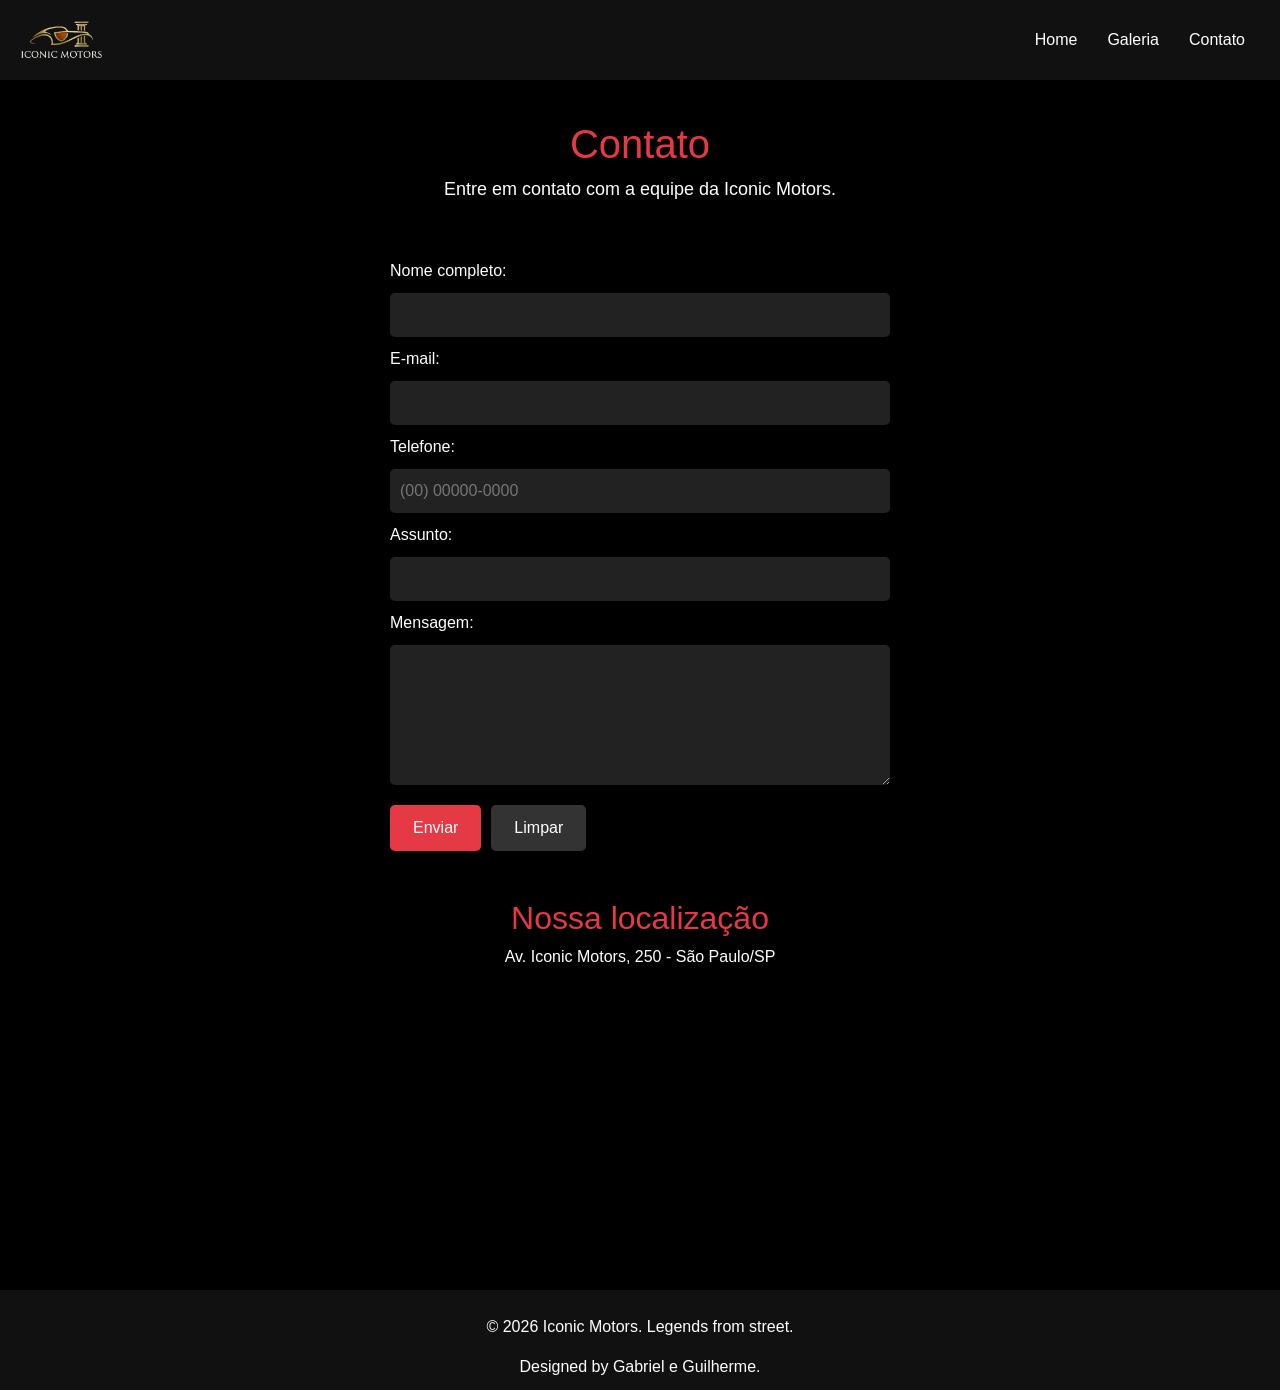
==== Iconic Motors/contato.html @ 9977f421 "finalizei a página de contato, galeria e JS" ====
<!--
AF - Avaliação Final - Linguagens de Programação
Tema do Projeto: Iconic Motors
Aluno 1: Gabriel da Silva Puente  RA: 252098
Aluno 2: Guilherme Ferreira Agostinho  RA: 251982
Professor: Abimael de Oliveira
-->
<!-- contato -->
<!DOCTYPE html>
<html lang="pt-br">
<head>
    <meta charset="UTF-8">
    <meta name="viewport" content="width=device-width, initial-scale=1.0">
    <title>Iconic Motors - Contato</title>

    <link href="https://cdn.jsdelivr.net/npm/bootstrap@5.3.3/dist/css/bootstrap.min.css" rel="stylesheet">
    <link rel="stylesheet" href="./css/style.css">
</head>
<body>

<header>
    <nav class="menu">
        <div id="logo">
            <img src="./img/logo.png" alt="Iconic Motors Logo">
        </div>

        <div class="menu-links">
            <a href="index.html">Home</a>
            <a href="galeria.html">Galeria</a>
            <a href="contato.html">Contato</a>
        </div>
    </nav>
</header>

<main>

    <section class="apresentacao">
        <h1>Contato</h1>
        <p>Entre em contato com a equipe da Iconic Motors.</p>
    </section>

    <section class="container mb-5">

        <form id="formContato">

    <label for="nome">Nome completo:</label>
    <input type="text" id="nome" required>

    <label for="email">E-mail:</label>
    <input type="email" id="email" required>

    <label for="telefone">Telefone:</label>
    <input type="tel" id="telefone" placeholder="(00) 00000-0000">

    <label for="assunto">Assunto:</label>
    <input type="text" id="assunto" required>

    <label for="mensagem">Mensagem:</label>
    <textarea id="mensagem" rows="5" required></textarea>

    <div class="botoes-form">
        <button type="submit" class="btn">Enviar</button>
        <button type="reset" class="btn btn-limpar">Limpar</button>
    </div>

</form>

    </section>

    <section class="container mb-5 text-center">
        <h2 style="color: var(--destaque);">Nossa localização</h2>
        <p>Av. Iconic Motors, 250 - São Paulo/SP</p>

        <iframe
            src="https://www.google.com/maps?q=São%20Paulo%20SP&output=embed"
            width="100%"
            height="250"
            style="border:0; border-radius:10px;"
            allowfullscreen=""
            loading="lazy">
        </iframe>
    </section>

</main>

<footer class="footer">
    <p>© 2026 Iconic Motors. Legends from street.</p>
    <p>Designed by Gabriel e Guilherme.</p>
</footer>

<button id="btnTopo" class="btn-topo">↑</button>

<script src="./js/script.js"></script>
</body>
</html>
---- Iconic Motors/css/style.css ----
/*
AF - Avaliação Final - Linguagens de Programação
Tema do Projeto: Iconic Motors
Aluno 1: Gabriel da Silva Puente   RA:252098
Aluno 2: Guilherme Ferreira Agostinho RA:251982
Professor: Abimael de Oliveira
*/

:root {
    --bg-principal: #000000;
    --bg-secundario: #111111;
    --bg-cards: #1A1A1A;
    --texto-principal: #FFFFFF;
    --texto-secundario: #888888;
    --destaque: #E63946;
    --destaque-claro: #FF6B6B;
}

main {
    margin: 0;
    padding: 0;
    font-family: 'Montserrat', sans-serif;
    display: flex;
    flex-direction: column;
    min-height: 100vh;
}

body {
    background-color: var(--bg-principal);
}

h1 {
    color: var(--destaque);
}

img {
    max-width: 100%;
    height: auto;
}

p {
    color: var(--texto-principal);
}

a {
    text-decoration: none;
    color: inherit;
}

.menu {
    background-color: var(--bg-secundario);
    padding: 20px;
    display: flex;
    justify-content: space-between;
    align-items: center;
}

.menu a {
    color: var(--texto-principal);
    text-decoration: none;
    margin-right: 15px;
    font-family: 'Montserrat', sans-serif;
    font-size: 16px;
}

.menu a:hover {
    color: var(--destaque-claro);
}


#logo img {
    height: 40px;
    width: auto;
    justify-content: flex-start;
}

.menu-links {
    display: flex;
    gap: 15px;
    justify-content: flex-end;
}

.btn-menu {
    display: none;
    flex-direction: column;
    cursor: pointer;
}

.footer {
    background-color: var(--bg-secundario);
    color: var(--texto-principal);
    text-align: center;
    font-family: 'Montserrat', sans-serif;
    height: 100px;
    padding: 25px 15px;
}

.carousel {
    max-width: 1900px;
    width: 85%;
    margin: 40px auto;
    border-radius: 10px;
    overflow: hidden;
    box-shadow: 0 10px 30px rgb(121, 57, 57);
}

.carousel .carousel-item img {
    height: 700px;        
    object-fit: cover;    
}

 

.carousel-caption{
    font-family: 'Montserrat', sans-serif;
    font-size: 15px;
    color: #F5F5F5;
    text-align: center;
}

.apresentacao {
    font-family: 'Montserrat', sans-serif;
    font-size: 18px;
    color: var(--texto-principal);
    text-align: center;
    margin: 40px auto;
}

.contato-apresentacao {
    margin-top: 20px;
    justify-content: center;
    margin-top: 15px;
}

.galeria-apresentacao {
    margin-top: 20px;    
    justify-content: center;
}



.btn {
    background-color: var(--destaque);
    color: var(--texto-principal);
    border: none;
    font-size: 16px;
    cursor: pointer;
    border-radius: 5px;
    padding: 11px 23px;
}

.btn:hover {
    background-color: var(--destaque-claro);
}

.destaques {
    display: flex;
    flex-wrap: wrap;
    justify-content: center;
    gap: 30px;
    padding: 50px;
    margin-left: 250px;    
    margin-right: 250px;
}

.destaques1 {
    margin-bottom: 25px;
}

.destaques img {
    width: 100%;
    height: 200px;
    object-fit: cover;
}

.destaques .card {
    background-color: var(--bg-cards);
    border-radius: 10px;
    overflow: hidden;
    width: 300px;
    box-shadow: 0 5px 15px rgb(121, 57, 57);
}

.destaques .card h3 {
    font-family: 'Montserrat', sans-serif;
    color: var(--destaque);
    font-size: 20px;
    padding: 15px;
}

.destaques .card p {
    font-family: 'Montserrat', sans-serif;
    color: var(--texto-principal);
    padding: 0 15px 15px;
}

#formContato{
    width: 500px;
    margin: auto;
    display: flex;
    flex-direction: column;
    gap: 10px;
}

#formContato input,
#formContato textarea{
    padding: 10px;
    border-radius: 5px;
    border: none;
}

#formContato label {
    color: var(--texto-principal);
}

#formContato input,
#formContato textarea {
    padding: 10px;
    border-radius: 5px;
    border: none;
    background-color: #222;
    color: white;
}

.botoes-form {
    display: flex;
    gap: 10px;
    margin-top: 10px;
}

.btn-limpar {
    background-color: #333;
}

.btn-limpar:hover {
    background-color: #555;
}

.card-destaque-js {
    transform: scale(1.03);
    transition: 0.3s ease;
}

.btn-topo {
    position: fixed;
    right: 20px;
    bottom: 20px;
    display: none;
    padding: 12px 16px;
    border-radius: 50%;
    border: none;
    background-color: var(--destaque);
    color: white;
    cursor: pointer;
    z-index: 999;
}

.btn-topo.mostrar {
    display: block;
}
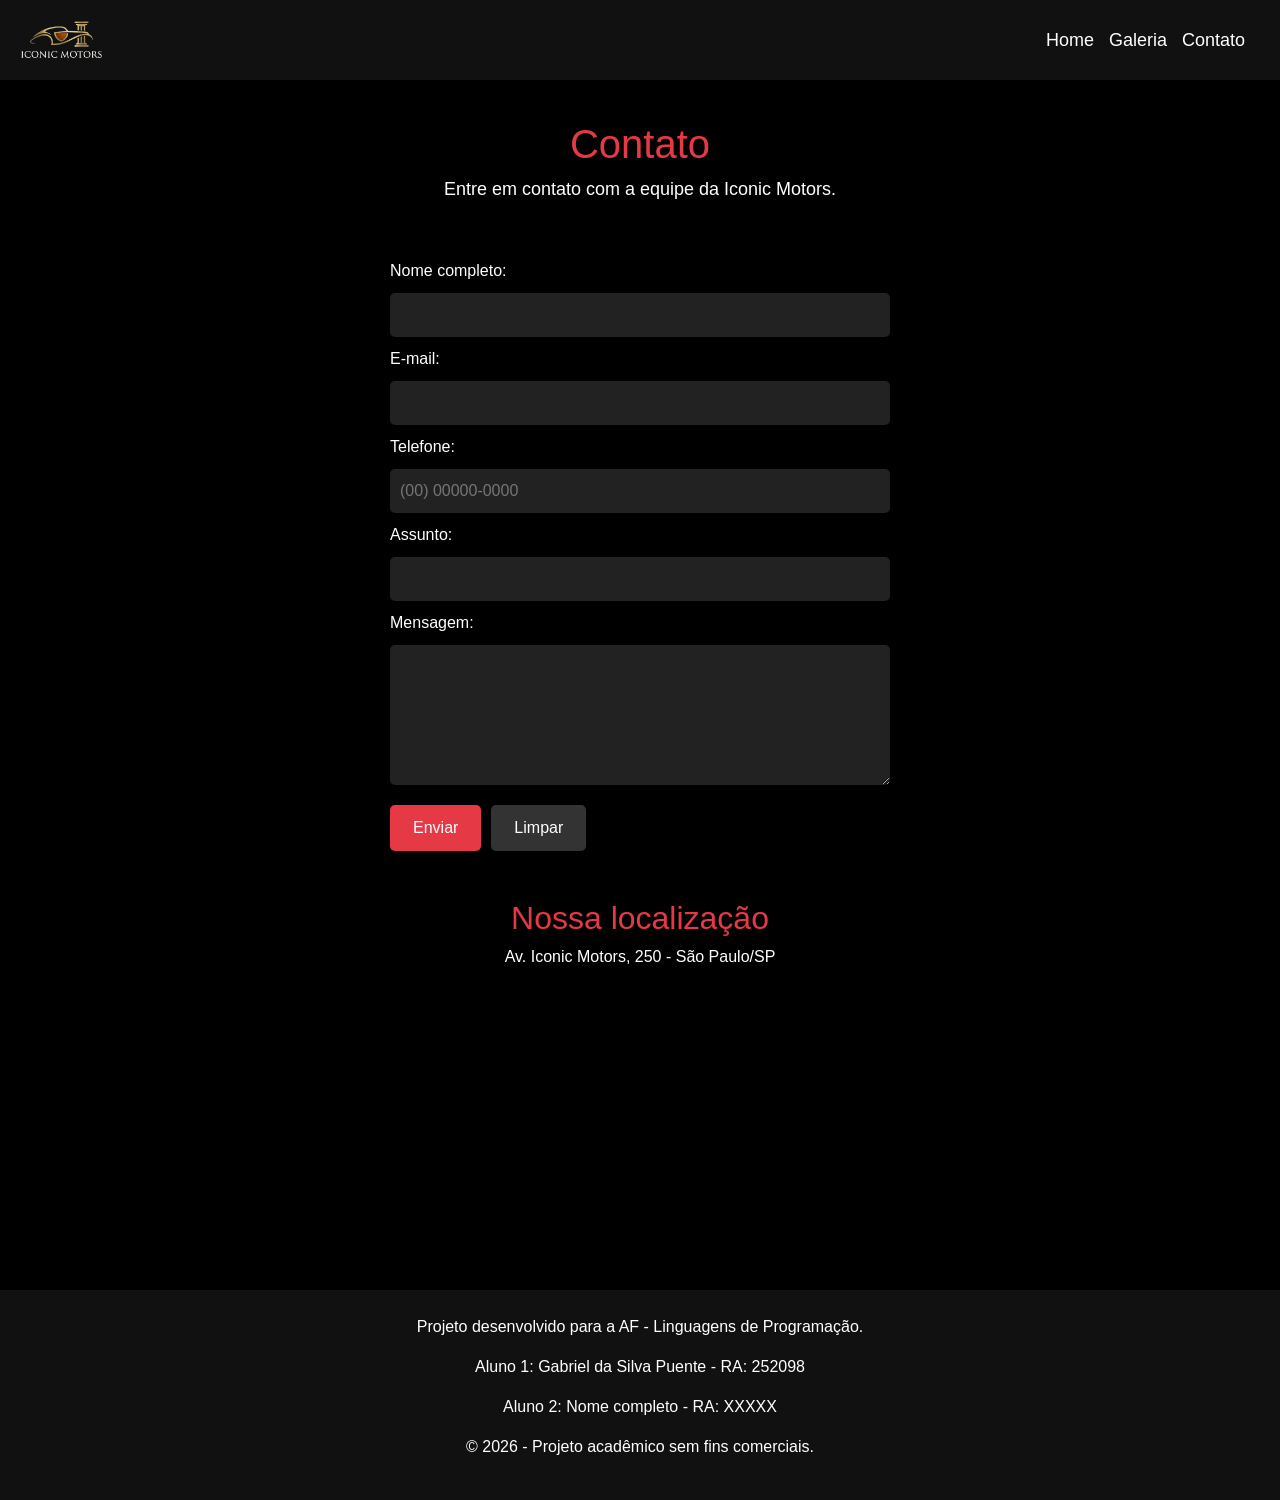
==== commit 8b1fd789: "Finalização da galaria, melhorias no footer e resposividade" ====
--- a/Iconic Motors/contato.html
+++ b/Iconic Motors/contato.html
@@ -18,19 +18,38 @@
 </head>
 <body>
 
-<header>
-    <nav class="menu">
-        <div id="logo">
-            <img src="./img/logo.png" alt="Iconic Motors Logo">
+    <header>
+        <nav class="menu">
+
+            <div id="logo">
+                <img src="./img/logo.png" alt="Iconic Motors Logo">
+            </div>
+
+           
+            
+            <div class="menu-links">
+                <ul class="lista-links">
+                    <li><a href="index.html">Home</a></li>
+                    <li><a href="galeria.html">Galeria</a></li>
+                    <li><a href="contato.html">Contato</a></li>
+                </ul>
+            </div>
+
+            <div class="mobile-btn-menu">
+                <button class="button-menu" onclick="toggleMenu()"><img src="./img/menu.png" alt="Menu"></button>
+            </div>
+
+        </nav>
+
+        <div class="menu-links-mobile">
+            <ul class="lista-links">
+                <li class="mobile-link-item"><a href="index.html">Home</a></li>
+                <li class="mobile-link-item"><a href="galeria.html">Galeria</a></li>
+                <li class="mobile-link-item"><a href="contato.html">Contato</a></li>
+            </ul>
         </div>
-
-        <div class="menu-links">
-            <a href="index.html">Home</a>
-            <a href="galeria.html">Galeria</a>
-            <a href="contato.html">Contato</a>
-        </div>
-    </nav>
-</header>
+    
+    </header>
 
 <main>
 
@@ -84,9 +103,11 @@
 </main>
 
 <footer class="footer">
-    <p>© 2026 Iconic Motors. Legends from street.</p>
-    <p>Designed by Gabriel e Guilherme.</p>
-</footer>
+        <p>Projeto desenvolvido para a AF - Linguagens de Programação.</p>
+        <p>Aluno 1: Gabriel da Silva Puente - RA: 252098</p>
+        <p>Aluno 2: Nome completo - RA: XXXXX</p>
+        <p>&copy; 2026 - Projeto acadêmico sem fins comerciais.</p>
+    </footer>
 
 <button id="btnTopo" class="btn-topo">↑</button>
 
--- a/Iconic Motors/css/style.css
+++ b/Iconic Motors/css/style.css
@@ -55,12 +55,24 @@
     align-items: center;
 }
 
-.menu a {
+.menu-links a {
     color: var(--texto-principal);
     text-decoration: none;
     margin-right: 15px;
     font-family: 'Montserrat', sans-serif;
-    font-size: 16px;
+    font-size: 18px;
+}
+
+.menu-links-mobile a {
+    color: var(--texto-principal);
+    text-decoration: none;
+    font-family: 'Montserrat', sans-serif;
+    font-size: 18px;
+}
+
+.menu-links-mobile {
+    background-color: var(--bg-secundario);
+    padding: 20px;
 }
 
 .menu a:hover {
@@ -80,10 +92,32 @@
     justify-content: flex-end;
 }
 
-.btn-menu {
+.lista-links {
+    list-style: none;
+    display: flex;
+    justify-content: center;
+    align-items: center;
+    margin: 0;
+    padding: 0;
+}
+
+.mobile-link-item {
+    margin: 5px 0;
+}
+
+.button-menu {
+    background: none;
+    border: none;
+    cursor: pointer;
+}
+
+
+.mobile-btn-menu {
     display: none;
-    flex-direction: column;
-    cursor: pointer;
+}
+
+.menu-links-mobile {
+    display: none;
 }
 
 .footer {
@@ -91,7 +125,7 @@
     color: var(--texto-principal);
     text-align: center;
     font-family: 'Montserrat', sans-serif;
-    height: 100px;
+    height: auto;
     padding: 25px 15px;
 }
 
@@ -159,8 +193,8 @@
     justify-content: center;
     gap: 30px;
     padding: 50px;
-    margin-left: 250px;    
-    margin-right: 250px;
+    max-width: 85%;
+    margin: 0 auto;
 }
 
 .destaques1 {
@@ -179,6 +213,7 @@
     overflow: hidden;
     width: 300px;
     box-shadow: 0 5px 15px rgb(121, 57, 57);
+    transition: transform 0.3s ease, box-shadow 0.3s ease;
 }
 
 .destaques .card h3 {
@@ -192,6 +227,14 @@
     font-family: 'Montserrat', sans-serif;
     color: var(--texto-principal);
     padding: 0 15px 15px;
+}
+
+.card img {
+    transition: transform 0.5s ease;
+}
+
+.card:hover .card img {
+    transform: scale(1.05);
 }
 
 #formContato{
@@ -259,8 +302,150 @@
     display: block;
 }
 
-
-
-
-
-
+.galeria-corpo {
+    text-align: center;
+    margin-top: 40px;
+    margin-bottom: 60px;
+}
+
+.galeria-conteudo {
+    display: flex;
+    flex-direction: column;
+    gap: 75px;
+}
+
+
+article {
+    display: flex;
+    flex-wrap: wrap;
+    justify-content: center;
+    gap: 30px;
+}
+
+.card-gl {
+    background-color: var(--bg-cards);
+    border-radius: 12px;
+    overflow: hidden;
+    transition: transform 0.3s ease, box-shadow 0.3s ease;
+    height: 100%;
+    display: flex;
+    flex-direction: column;
+}
+
+.card-gl:hover {
+    transform: scale(1.05);
+}
+
+.card-corpo {
+    padding: 0;
+    display: flex;
+    flex-direction: column;
+    height: 100%;
+}
+
+.card-imagem {
+    width: 100%;
+    height: 220px;
+    object-fit: cover;
+    transition: transform 0.5s ease;
+}
+
+.card-gl:hover .card-imagem {
+    transform: scale(1.05);
+}
+
+.card-titulo {
+    color: var(--destaque);
+    font-size: 1.2rem;
+    font-weight: 600;
+    padding: 15px 15px 10px;
+    margin: 0;
+}
+
+.card-texto {
+    color: var(--texto-principal);
+    font-size: 0.9rem;
+    padding: 0 15px 20px;
+    margin: 0;
+    line-height: 1.5;
+}
+
+
+
+@media (max-width: 992px) {
+
+    
+    .card-imagem {
+        height: 200px;
+    }
+    
+    .novidades h1, .Icones h1, .Lendas h1 {
+        font-size: 1.8rem;
+    }
+}
+
+@media (max-width: 768px) {
+    .menu-links {
+        display: none;
+    }
+    
+    .mobile-btn-menu {
+        display: block;
+    }
+    
+    .menu-links-mobile  ul{
+        flex-direction: column;
+        display: flex;
+        text-align: center;
+
+    }
+
+    .menu-links-mobile.open {
+        display: block;
+    }
+    
+    .card-imagem {
+        height: 180px;
+    }
+    
+    .card-titulo {
+        font-size: 1.1rem;
+        padding: 12px 12px 8px;
+    }
+    
+    .card-texto {
+        font-size: 0.85rem;
+        padding: 0 12px 15px;
+    }
+    
+    .novidades, .Icones, .Lendas {
+        margin-bottom: 40px;
+    }
+    
+    .novidades h1, .Icones h1, .Lendas h1 {
+        font-size: 1.5rem;
+        margin-bottom: 20px;
+    }
+
+}
+
+@media (max-width: 875px) {
+    .destaques {
+        display: flex;
+        flex-wrap: wrap;
+        justify-content: center;
+        gap: 30px;
+        padding: 50px;
+        max-width: 98%;
+        margin: 0 auto;
+    }
+            
+}
+
+
+
+
+
+
+
+
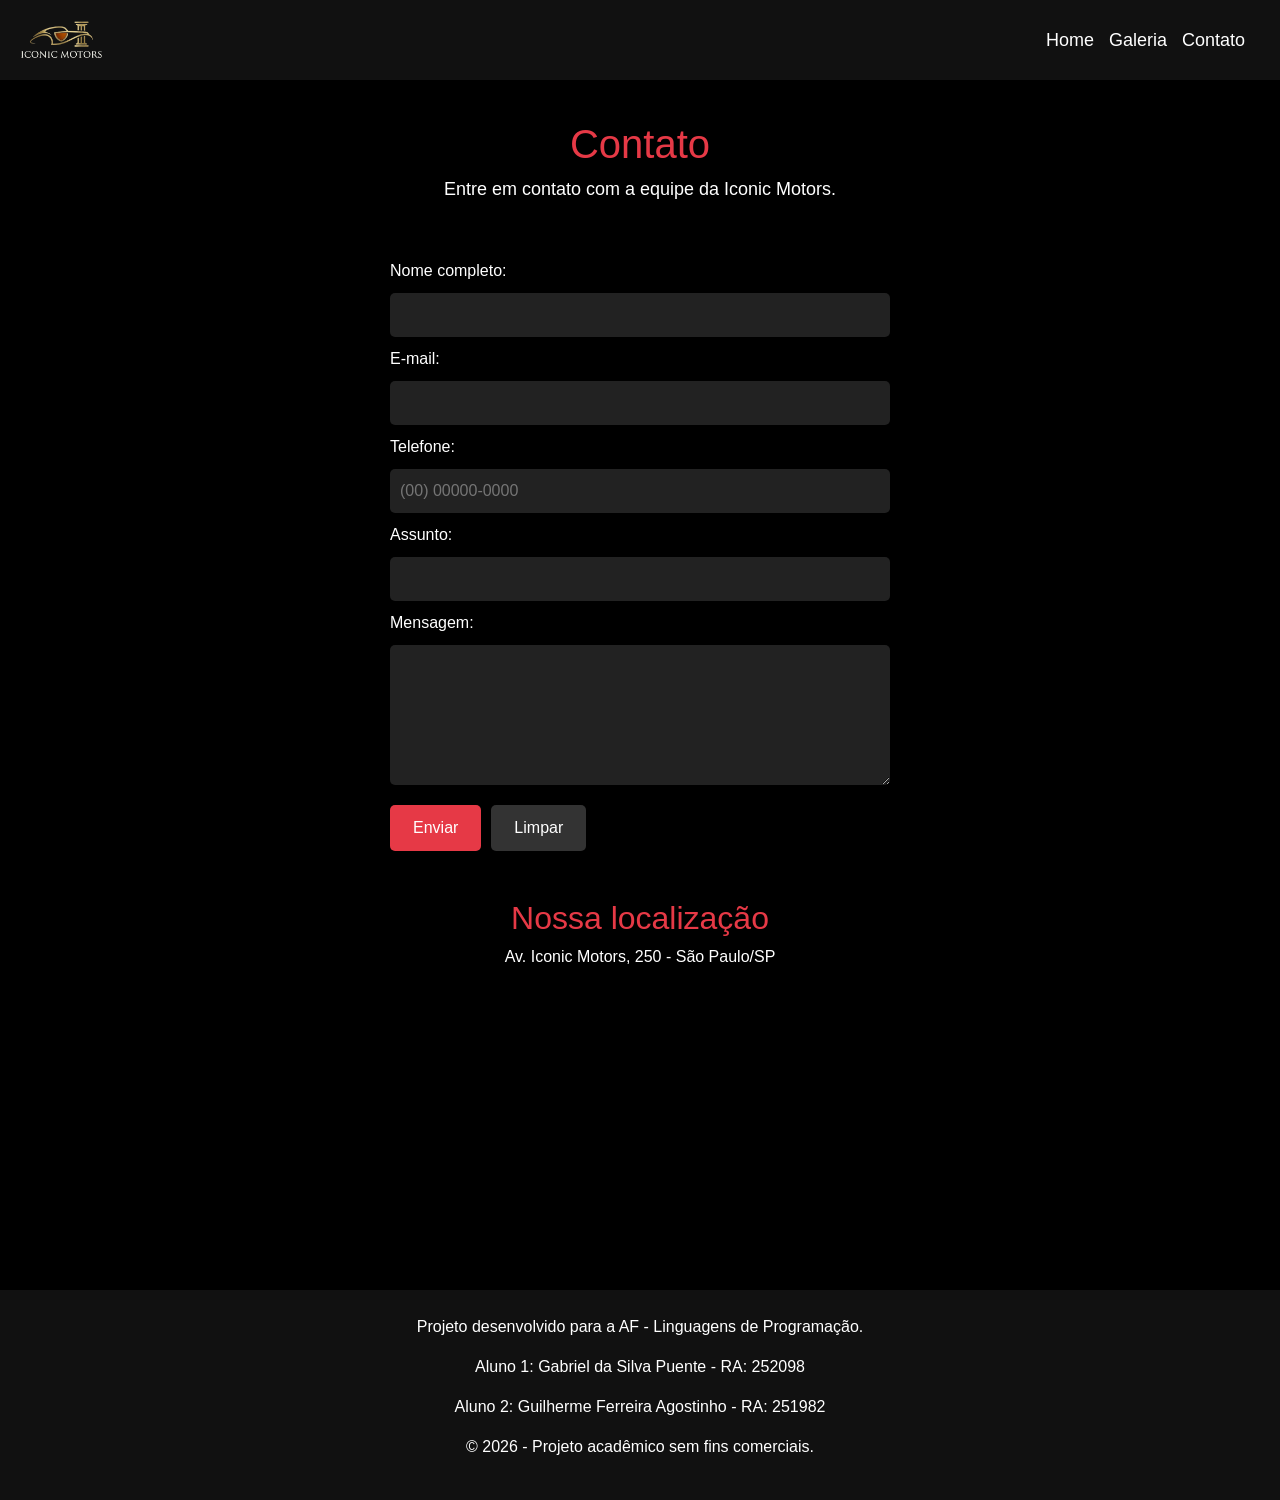
==== commit db0cfbcd: "ajustes finais e README" ====
--- a/Iconic Motors/contato.html
+++ b/Iconic Motors/contato.html
@@ -105,7 +105,7 @@
 <footer class="footer">
         <p>Projeto desenvolvido para a AF - Linguagens de Programação.</p>
         <p>Aluno 1: Gabriel da Silva Puente - RA: 252098</p>
-        <p>Aluno 2: Nome completo - RA: XXXXX</p>
+        <p>Aluno 2: Guilherme Ferreira Agostinho - RA: 251982</p>
         <p>&copy; 2026 - Projeto acadêmico sem fins comerciais.</p>
     </footer>
 
--- a/Iconic Motors/css/style.css
+++ b/Iconic Motors/css/style.css
@@ -233,7 +233,7 @@
     transition: transform 0.5s ease;
 }
 
-.card:hover .card img {
+.card:hover img {
     transform: scale(1.05);
 }
 
